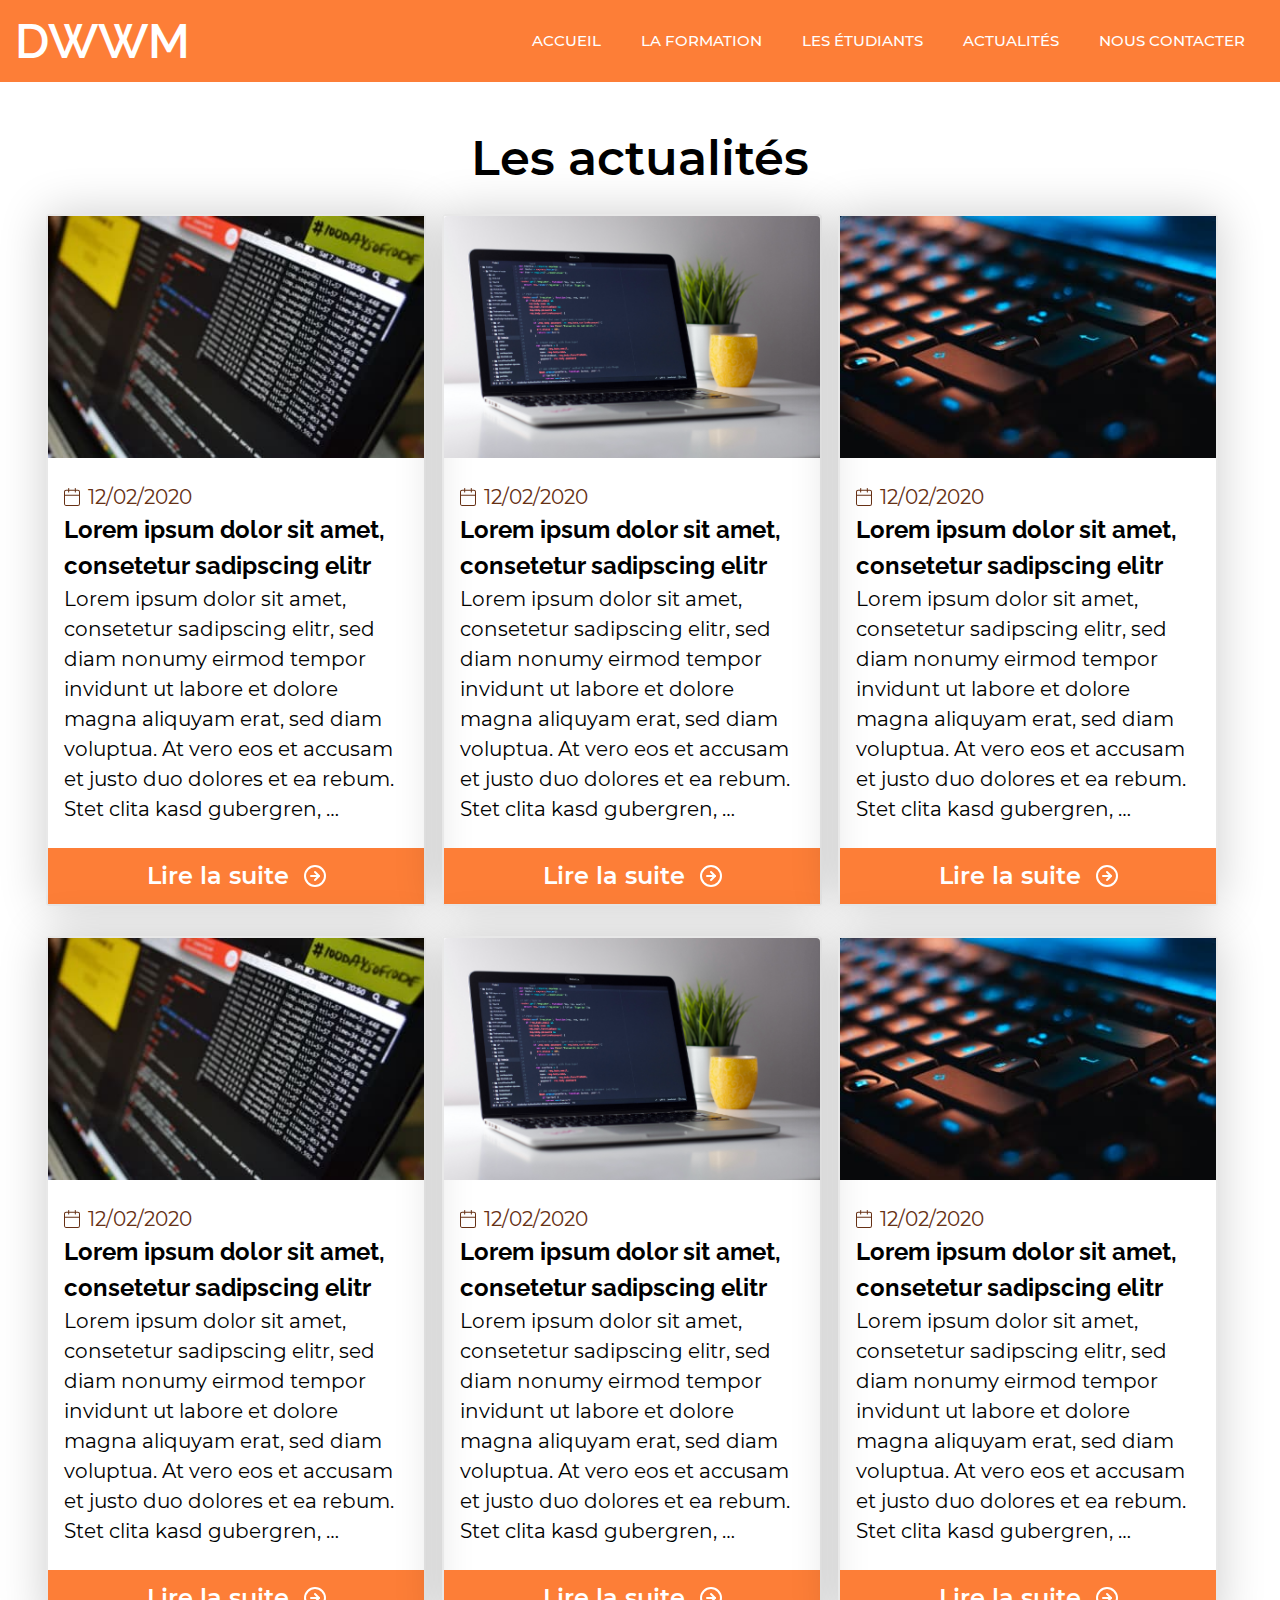
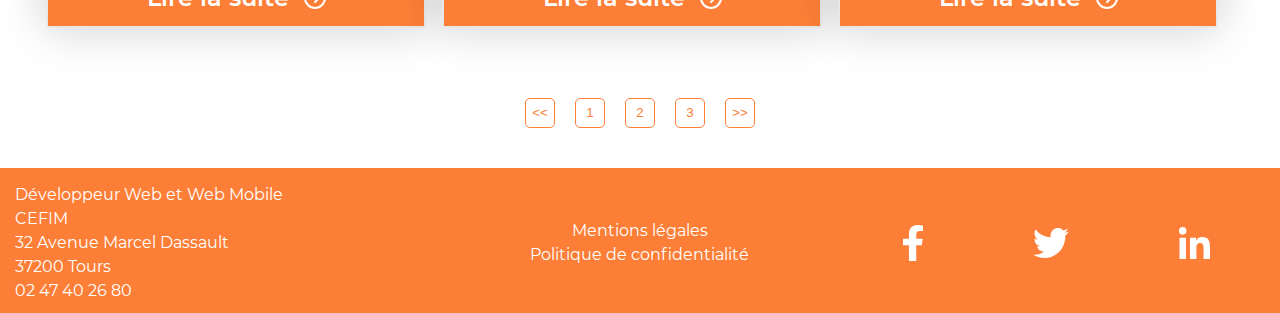
==== actualites.html @ db04bb83 "ECF-HTML-CSS - Brouillon" ====
<!DOCTYPE html>
<html lang="en">
<head>
    <meta charset="UTF-8">
    <meta http-equiv="X-UA-Compatible" content="IE=edge">
    <meta name="viewport" content="width=device-width, initial-scale=1.0">
    <link rel="stylesheet" href="css/reset.css">
    <link rel="stylesheet" href="css/style.css">
    <title>DWWM - Les actualités</title>
</head>
<body>

    <header class="main-header">
        <div class="container">
            <a class="logo-link" href="index.html"><p class="main-header-logo">dwwm</p></a>
            <nav class="main-header-nav">
                <button class="toggle-main-header-list" aria-expanded="false" aria-controls="main-header-list"><img src="img/burger.svg" alt="icone menu"></button>
                <ul id="main-header-list" class="main-header-list" hidden>
                    <li class="main-header-item">
                        <a class="main-header-link" href="index.html">Accueil</a>
                    </li>
                    <li class="main-header-item">
                        <a class="main-header-link" href="formation.html">La formation</a>
                    </li>
                    <li class="main-header-item">
                        <a class="main-header-link" href="etudiants.html">Les étudiants</a>
                    </li>
                    <li class="main-header-item">
                        <a class="main-header-link" href="actualites.html">Actualités</a>
                    </li>
                    <li class="main-header-item">
                        <a class="main-header-link" href="contact.html">Nous contacter</a>
                    </li>
                </ul>
            </nav>
        </div>
    </header>

    <section class="actu">
        <div class="container">
            <h1>Les actualités</h1>
            <ul class="article-list">
                <li class="article-item">
                    <article class="article">
                        <a href="article.html" class="article-link">
                            <figure class="article-img"><img src="img/ecran.jpg" alt="Un extrait de code"></figure>
                            <div>
                                <p class="article-date"><img src="img/icon-date.svg" aria-hidden="true" alt="">12/02/2020</p>
                                <h3>Lorem ipsum dolor sit amet, consetetur sadipscing elitr</h3>
                                <p>Lorem ipsum dolor sit amet, consetetur sadipscing elitr, sed diam nonumy eirmod tempor invidunt ut labore et dolore magna aliquyam erat, sed diam voluptua. At vero eos et accusam et justo duo dolores et ea rebum. Stet clita kasd gubergren, …         </p>
                            </div>
                            <p class="article-btn">Lire la suite<img src="img/fleche-droite.svg" aria-hidden="true" alt=""></p>
                        </a>
                    </article>
                </li>
                <li class="article-item">
                    <article class="article">
                        <a href="article.html" class="article-link">
                            <figure class="article-img"><img src="img/pc-gris.png" alt="Un extrait de code"></figure>
                            <div>
                                <p class="article-date"><img src="img/icon-date.svg" aria-hidden="true" alt="">12/02/2020</p>
                                <h3>Lorem ipsum dolor sit amet, consetetur sadipscing elitr</h3>
                                <p>Lorem ipsum dolor sit amet, consetetur sadipscing elitr, sed diam nonumy eirmod tempor invidunt ut labore et dolore magna aliquyam erat, sed diam voluptua. At vero eos et accusam et justo duo dolores et ea rebum. Stet clita kasd gubergren, …         </p>
                            </div>
                            <p class="article-btn">Lire la suite<img src="img/fleche-droite.svg" aria-hidden="true" alt=""></p>
                        </a>
                    </article>
                </li>
                <li class="article-item">
                    <article class="article">
                        <a href="article.html" class="article-link">
                            <figure class="article-img"><img src="img/clavier.jpg" alt="Un extrait de code"></figure>
                            <div>
                                <p class="article-date"><img src="img/icon-date.svg" aria-hidden="true" alt="">12/02/2020</p>
                                <h3>Lorem ipsum dolor sit amet, consetetur sadipscing elitr</h3>
                                <p>Lorem ipsum dolor sit amet, consetetur sadipscing elitr, sed diam nonumy eirmod tempor invidunt ut labore et dolore magna aliquyam erat, sed diam voluptua. At vero eos et accusam et justo duo dolores et ea rebum. Stet clita kasd gubergren, …         </p>
                            </div>
                            <p class="article-btn">Lire la suite<img src="img/fleche-droite.svg" aria-hidden="true" alt=""></p>
                        </a>
                    </article>
                </li>
                <li class="article-item">
                    <article class="article">
                        <a href="article.html" class="article-link">
                            <figure class="article-img"><img src="img/ecran.jpg" alt="Un extrait de code"></figure>
                            <div>
                                <p class="article-date"><img src="img/icon-date.svg" aria-hidden="true" alt="">12/02/2020</p>
                                <h3>Lorem ipsum dolor sit amet, consetetur sadipscing elitr</h3>
                                <p>Lorem ipsum dolor sit amet, consetetur sadipscing elitr, sed diam nonumy eirmod tempor invidunt ut labore et dolore magna aliquyam erat, sed diam voluptua. At vero eos et accusam et justo duo dolores et ea rebum. Stet clita kasd gubergren, …         </p>
                            </div>
                            <p class="article-btn">Lire la suite<img src="img/fleche-droite.svg" aria-hidden="true" alt=""></p>
                        </a>
                    </article>
                </li>
                <li class="article-item">
                    <article class="article">
                        <a href="article.html" class="article-link">
                            <figure class="article-img"><img src="img/pc-gris.png" alt="Un extrait de code"></figure>
                            <div>
                                <p class="article-date"><img src="img/icon-date.svg" aria-hidden="true" alt="">12/02/2020</p>
                                <h3>Lorem ipsum dolor sit amet, consetetur sadipscing elitr</h3>
                                <p>Lorem ipsum dolor sit amet, consetetur sadipscing elitr, sed diam nonumy eirmod tempor invidunt ut labore et dolore magna aliquyam erat, sed diam voluptua. At vero eos et accusam et justo duo dolores et ea rebum. Stet clita kasd gubergren, …         </p>
                            </div>
                            <p class="article-btn">Lire la suite<img src="img/fleche-droite.svg" aria-hidden="true" alt=""></p>
                        </a>
                    </article>
                </li>
                <li class="article-item">
                    <article class="article">
                        <a href="article.html" class="article-link">
                            <figure class="article-img"><img src="img/clavier.jpg" alt="Un extrait de code"></figure>
                            <div>
                                <p class="article-date"><img src="img/icon-date.svg" aria-hidden="true" alt="">12/02/2020</p>
                                <h3>Lorem ipsum dolor sit amet, consetetur sadipscing elitr</h3>
                                <p>Lorem ipsum dolor sit amet, consetetur sadipscing elitr, sed diam nonumy eirmod tempor invidunt ut labore et dolore magna aliquyam erat, sed diam voluptua. At vero eos et accusam et justo duo dolores et ea rebum. Stet clita kasd gubergren, …         </p>
                            </div>
                            <p class="article-btn">Lire la suite<img src="img/fleche-droite.svg" aria-hidden="true" alt=""></p>
                        </a>
                    </article>
                </li>
            </ul>
            <div class="pagination">
                <button class="pagination-btn"><<</button>
                <button class="pagination-btn">1</button>
                <button class="pagination-btn">2</button>
                <button class="pagination-btn">3</button>
                <button class="pagination-btn">>></button>
            </div>
        </div>
    </section>

    <footer class="main-footer">
        <div class="container">
            <div class="main-footer-contact">
                <p>Développeur Web et Web Mobile</p>
                <ul class="contact-list">
                    <li class="contact-item">
                        <a class="contact-link" href="https://g.page/cefimformation?share">
                            <p>CEFIM</p>
                            <p>32 Avenue Marcel Dassault</br>
                               37200 Tours
                            </p>
                        </a>
                    </li>
                    <li class="contact-item">
                        <a class="contact-link" href="tel:+33247402680">02 47 40 26 80</a>
                    </li>
                </ul>
            </div>
            <ul class="main-footer-list">
                <li class="main-footer-item">
                    <a class="main-footer-link" href="politique.html">Mentions légales</a>
                </li>
                <li class="main-footer-item">
                    <a class="main-footer-link" href="politique.html">Politique de confidentialité</a>
                </li>
            </ul>
            <ul class="network-list">
                <li class="network-item">
                    <a class="network-link" href="https://www.facebook.com/"><img src="img/icon-facebook.svg" alt="icône facebook"></a>
                </li>
                <li class="network-item">
                    <a class="network-link" href="https://twitter.com/?lang=fr"><img src="img/incon-twitter.svg" alt="icône twitter"></a>
                </li>
                <li class="network-item">
                    <a class="network-link" href="https://fr.linkedin.com/"><img src="img/icon-linkedin.svg" alt="icône linkedin"></a>
                </li>
            </ul>
        </div>
    </footer>
    <script src="js/nav.js"></script>
</body>
</html>
---- css/style.css ----
/* montserrat-regular - latin */
@font-face {
font-family: 'Montserrat';
font-style: normal;
font-weight: 400;
src: local(''),
        url('../fonts/montserrat-v15-latin-regular.woff2') format('woff2'), /* Chrome 26+, Opera 23+, Firefox 39+ */
        url('../fonts/montserrat-v15-latin-regular.woff') format('woff'); /* Chrome 6+, Firefox 3.6+, IE 9+, Safari 5.1+ */
}
/* montserrat-500 - latin */
@font-face {
font-family: 'Montserrat';
font-style: normal;
font-weight: 500;
src: local(''),
        url('../fonts/montserrat-v15-latin-500.woff2') format('woff2'), /* Chrome 26+, Opera 23+, Firefox 39+ */
        url('../fonts/montserrat-v15-latin-500.woff') format('woff'); /* Chrome 6+, Firefox 3.6+, IE 9+, Safari 5.1+ */
}
/* montserrat-600 - latin */
@font-face {
font-family: 'Montserrat';
font-style: normal;
font-weight: 600;
src: local(''),
        url('../fonts/montserrat-v15-latin-600.woff2') format('woff2'), /* Chrome 26+, Opera 23+, Firefox 39+ */
        url('../fonts/montserrat-v15-latin-600.woff') format('woff'); /* Chrome 6+, Firefox 3.6+, IE 9+, Safari 5.1+ */
}
/* raleway-700 - latin */
@font-face {
font-family: 'Raleway';
font-style: normal;
font-weight: 700;
src: local(''),
        url('../fonts/raleway-v19-latin-700.woff2') format('woff2'), /* Chrome 26+, Opera 23+, Firefox 39+ */
        url('../fonts/raleway-v19-latin-700.woff') format('woff'); /* Chrome 6+, Firefox 3.6+, IE 9+, Safari 5.1+ */
}
/* raleway-600 - latin */
@font-face {
font-family: 'Raleway';
font-style: normal;
font-weight: 600;
src: local(''),
        url('../fonts/raleway-v19-latin-600.woff2') format('woff2'), /* Chrome 26+, Opera 23+, Firefox 39+ */
        url('../fonts/raleway-v19-latin-600.woff') format('woff'); /* Chrome 6+, Firefox 3.6+, IE 9+, Safari 5.1+ */
}

/* Styles généraux */
:root {
        --primary: #FD7E37;
        --dark-grey: #707070;
        --medium-grey: #7f7f7f;
        --light-grey: #d6d6d6;
        --dark-marron: #331100;
        --medium-marron: #663014;

}
body{
        font-family: Montserrat, "sans-serif";
}
h1, h2{
        text-align: center;
        padding-bottom: 2rem;
}
.modules h2, .news h2{
        padding-top: 4rem;
        padding-bottom: 4rem;
}
@media screen and (min-width: 62em){
        h1, h2{
                font-size: 4.8rem;
        }
}

/* Layout */

.container {
	width: 100%;
	margin-left: auto;
	margin-right: auto;
	padding-left: 1.5rem;
	padding-right: 1.5rem;
}
@media screen and (min-width: 80em) {
	.container {
		max-width: 131rem;
	}
}

/* Navigation */

[hidden] {
	display: block;
	visibility: hidden;
}
.toggle-main-header-list {
        background: none;
	padding: 1.5rem;
	border: 0;
        cursor: pointer;
}
.toggle-main-header-list img{
        width: 2rem;
        height: 2rem;
}
.main-header-list {
	position: fixed;
	z-index: 10;
	top: 5rem;
	left: 0;
	right: 0;
        bottom: 0;
	transform: translateX(-100%);
	transition: .3s;
        background-color: var(--primary);
}
.main-header-list:not([hidden]) {
	transform: translateX(0);
}
.main-header + section{
        padding-top: 5rem;
}
@media screen and (min-width: 48em) {
	.toggle-main-header-list {
		display: none;
	}

	.main-header-list {
		display: flex;
		position: static;
		visibility: visible;
		transform: translateX(0);
	}
        .main-header + section{
                padding-top: 0;
        }
}

/* Components */

.contact-btn{
        display: flex;
        align-items: center;
        background-color: var(--primary);
        color: white;
        font-weight: 600;
        padding: 1rem;
        border: none;
        border-radius: 4px;
}
.contact-btn img{
        margin-left: 1rem;
}

.article{
        margin: auto;
        box-shadow: 0px 0px 48px #00000033;
        margin-bottom: 3rem;
        border: 2px solid #e8e8e8;
        border-radius: 3px;
}
.article:hover, .article:focus{
        border: 2px solid var(--primary);
        border-radius: 3px;
}
.article-img img{
        min-width: 100%;
        max-width: 100%;
}
@media screen and (min-width: 48em){
        .article{
                margin-right: 1.6rem;
        }
}
.article h3{
        font-family: Raleway, "sans-serif";
}
.article-btn{
        background-color: var(--primary);
        color: white;
        display: flex;
        justify-content: center;
        padding-top: 1rem;
        padding-bottom: 1rem;
        font-weight: 600;
}
.article-btn img{
        margin-left: 1.5rem ;
}
.article-link div p {
        font-size: 1.4rem;
}


.students-item{

        max-width: max-content;
        border: 2px solid var(--primary);
        border-radius: 5px;

}
.students-link > div, .students-link > div{
        padding: 1rem;
        border:2px solid var(--primary);
        border-radius: 5px;
}
.students-link:hover > div, .students-link:focus > div{
        border:2px solid white;
}
.students-link{
        text-align: center;
}
.students-link figcaption{
        margin-top: 1rem;
        margin-bottom: 1rem;
        font-weight: 600;
}
.students-link p{
        font-size: 1.4rem;
        text-decoration: underline;

}
.students-img{
        border-radius: 50%;
}

.article div{
        padding-left: 1.6rem;
        padding-right: 1.6rem;
        padding-top: 2.4rem;
        padding-bottom: 2.4rem;
}
.article-date, .article-art-date{
        display: flex;
        align-items: center;
        color: var(--medium-marron)
}
.article-date img{
        padding-right: 0.8rem;
}

.pagination{
        max-width: 23rem ;
        margin: auto;
        display: flex;
        justify-content: space-between;
        margin-top: 4rem;
}

.pagination-btn{
        color: var(--primary);
        background-color: white;
        border: 1px solid var(--primary);
        border-radius: 5px;
        width: 3rem;
        height: 3rem;
        transition: .3s;
}
.pagination-btn:hover{
        color: white;
        background-color: var(--primary);
        cursor: pointer;
}


@media screen and (min-width: 36em) {

        .students-link figcaption{
                font-size: 2rem;
        }
}
@media screen and (min-width: 80em) {
        .article h3{
                font-size: 2.4rem;
        }
        .article-link div p {
                font-size: 2rem;
        }
        .article-btn{
                font-size: 2.4rem;
        }
        .students-link figcaption{
                font-size: 2.4rem;
        }
}

/* Header */

.main-header{
        background-color: var(--primary);
        text-transform: uppercase;
        position: fixed;
        width: 100%;
        color: white;
}

@media screen and (min-width: 48em) {
        .main-header{
                position: initial;
        }
}

.main-header .container{
        display: flex;
        justify-content: space-between;
        align-items: center;
}
.main-header-logo{
        font-family: Raleway, "sans-serif";
        font-size: 2.5rem;
        margin-top: 0.5rem;
        margin-bottom: 0.5rem;
}
.main-header-link{
        font-weight: 500;
        display: block;
        font-size: 1rem;
        padding-left: 2rem;
        padding-right: 2rem;
        padding-top: 1rem;
        padding-bottom: 1rem;
        transition: .3s;
}

@media screen and (min-width: 62em) {
        .main-header-logo{
                font-size: 4.8rem;
        }
        .main-header-link{
                font-size: 1.5rem;
        }
}
.main-header-link:hover, .main-header-link:focus{
        background-color: white;
        color: var(--primary);
}


/* Accueil */

.hero{
        background-image: url(../img/arrière-plan.jpg);
        background-size: cover;
        background-position: center;
}
.hero .container{
        padding-top: 5rem;
        padding-bottom: 4rem ;
        display: flex;
        justify-content: flex-end;
}
.hero-content{
        background-color: rgba(0, 0, 0, 0.274);
        color: white;
        padding: 1rem;

}
.hero-content h1{
        font-family: Raleway, "sans-serif";
        margin-bottom: 3rem;
        font-size: 2.5rem;
        text-align: left;
        padding-bottom: 0;
        padding-top: 0;
}
.hero-content a{
        background-color: var(--primary);
        padding: 1rem;
        font-weight: 600;
        display: block;
        width: max-content;
        transition: .3s;

}
.hero-content a:hover, .hero-content a:focus{
        background-color: white;
        color: var(--primary);
        transform: scale(1.05);
}
@media screen and (min-width: 48em) {
        .hero .container{
                padding-top: 8rem;
                padding-bottom: 6rem;
        }
        .hero-content h1{
                font-size: 5rem;
        }
        .hero-content{
                max-width: 65rem;
                display: flex;
                flex-direction: column;
                align-items: flex-end;
        }
        .hero-content a{
                font-size: 3rem;
        }
}
@media screen and (min-width: 62em) {
        .hero-content h1{
                font-size: 5.8rem;
        }
        .hero-content{
                max-width: 75rem;
        }
        .hero-content a{
                padding-left: 3rem;
                padding-right: 3rem;
                padding-top: 2rem;
                padding-bottom: 2rem;
        }
}


.accueil-students{
        padding-top: 4rem;
        background-color: var(--primary);
        color: white;
        padding-bottom: 4rem;
}
.students-list{
        display: grid;
        margin: auto;
        grid-template-columns: repeat(auto-fill, minmax(50%, 1fr));
        place-items: center;
}
.students-item{
        margin: 1rem;
}
@media screen and (min-width: 48em){
        .students-list{
                grid-template-columns: repeat(auto-fill, minmax(25%, 1fr));
        }
}

.news .article{
        max-width: 38rem;
}
.news .article-list{
        display: flex;
        flex-wrap: wrap;
        justify-content: center;
}

@media screen and (min-width: 48em){
        .modules .article-list{
                display: grid;
                grid-template-columns: repeat(auto-fill, minmax(50%, 1fr))
        }
}


/* Formations */
.formation .container{
        padding-top: 4rem;
        padding-bottom: 4rem;
}

.description{
        font-size: 1.4rem;
        font-weight: 600;
        max-width: 84rem;
        margin: auto;
        text-align: center;
        margin-bottom: 4rem;
}

@media screen and (min-width: 62em){
        .description{
                font-size: 2.4rem;
        }
        .formation h1{
                font-size: 4.8rem;
        }

}
@media screen and (min-width: 48em){
        .formation .article-list{
                display: grid;
                grid-template-columns: repeat(auto-fill, minmax(50%, 1fr))
        }
}

/* Etudiants */

.students .container{
        padding-top: 4rem;
        padding-bottom: 4rem;
}

.students .students-link p{
        color: var(--primary);
}
.students .students-item{
        padding:1rem;
        max-width: max-content;
        border: 2px solid white;
        border-radius: 5px;
}
.students .students-item:hover, .students-item:focus{
        border:2px solid var(--primary);
}

/* Actualités */
.actu .container{
        padding-top: 4rem;
        padding-bottom: 4rem;
}

@media screen and (min-width: 62em){
        .actu h1{
                font-size: 4.8rem;
        }
}
.actu .article{
        max-width: 38rem;
}
.actu .article-list{
        display: flex;
        flex-wrap: wrap;
        justify-content: center;
}

/* Article */

.article-art{
        max-width: 84rem;
        margin: auto;
        text-align: justify;
        padding-bottom: 4rem;
        padding-top: 4rem;

}
.article-art-img img{
        min-width: 100%;
        max-width: 100%;
}
.article-art .article-date{
        width: max-content;
        margin: auto;
        margin-bottom: 1rem;
        box-shadow: none;
}
.article-art-date{
        width: max-content;
        margin: auto;
        padding-bottom: 1rem;
}

/* Politique */

.politique .container{
        padding-bottom: 4rem;
        padding-top: 4rem;
        max-width: 84rem;
        text-align: justify;
}
.politique p{
        font-size: 1.4rem;
}

@media screen and (min-width: 62em){
        .politique h1{
               font-size: 4.8rem;
        }
        .politique p{
                font-size: 2rem;
        }
}

/* Module */

.module .container{
        max-width: 84rem;
}
.module h1{
        background-image: url(../img/code-rose.jpg);
        background-size: cover;
        background-position: center;
        color: white;
        padding-top: 17rem;
        padding-bottom: 17rem;
}

.module .container p {
        text-align: justify;
        padding-top: 4rem;
        padding-bottom: 4rem;
        font-weight: 600;
}
@media screen and (min-width: 62em){
        .module .container p {
                font-size: 2.4rem;
        }
}

/* Contact */
@media screen and (min-width: 62em){
        .contact h1{
                margin-bottom: 14rem;
        }
}

.contact .container{
        padding-top: 4rem;
        padding-bottom: 4rem;
}

.contact-form{
        max-width: 105rem;
        font-size: 2rem;
        margin: auto;
        display: grid;
        grid-template-columns: repeat(2, 1fr);
}
.contact-form label{
        padding-bottom: 1rem;
        display: block;
}
.contact-form .msg textarea{
        resize: none;
        height: 15rem;
}
.contact-form input, .contact-form textarea{
        font-size: 2rem;
        padding-bottom: 1rem;
        border: none;
        border-bottom: 1px solid var(--dark-grey);
        width: 100%;
}
.contact-form .name{
        margin-right: 3.2rem;
        margin-bottom: 4rem;
}
.contact-form .name{
        grid-column: -1 / 1;
}
.contact-form .mail{
        grid-column: -1 / 1;
        margin-bottom: 4rem;
}
.contact-form .msg{
        grid-column: span 2;
}
.btn{
        margin-top: 1rem;
        grid-column: 2;
        display: flex;
        justify-content: flex-end;
}
.contact-btn{
        padding-left: 2rem;
        padding-right: 2rem;
        width: max-content;
}
@media screen and (min-width: 48em){
        .contact-form .name{
                grid-column: 1;
        }

        .contact-form .mail{
                grid-column: 2;
        }
        .contact-btn{
                font-size: 2.4rem;
        }

}

/* Etudiants Deux */
.student .container{
        padding-top: 4rem;
        padding-bottom: 4rem;
}
.student-figure{
        display: flex;
        justify-content: center;
}
.student-figure-img{
        border-radius: 50%;
}
.preferences-list{
        display: grid;
        margin: auto;
        grid-template-columns: repeat(auto-fill, minmax(50%, 1fr));
        font-size: 1rem;
}
.preferences-item h2{
        font-family: Raleway, "sans-serif";
        padding-bottom: 0.5rem;
        text-align: left;
}
.preferences-item{
        padding-bottom: 4rem;
}
.preferences-item.dm{
        grid-column:  -1 / 1;
        padding-bottom: 0;

}



@media screen and (min-width: 36em){
        .preferences-list{
                font-size: 1.6rem;
        }
        .preferences-item p, .preferences-item h2{
                text-align: center;
        }
}

@media screen and (min-width: 48em){

}

@media screen and (min-width: 62em){
        .preferences-list{
                grid-template-columns: repeat(auto-fill, minmax(25%, 1fr));
        }
        .preferences-item h2{
                font-size: 2.4rem;
        }
        .preferences-item p, .preferences-item h2{
                text-align: left;
        }
}



/* Footer */

.main-footer{
        background-color: var(--primary);
        color : white;
}
.main-footer .container{
        display: grid;
        grid-template-columns:  repeat(3, 1fr);
        align-items: center;
}
.main-footer .container > *{
        margin-top: 1.5rem;
        margin-bottom: 1rem;
}

.main-footer-contact{
        grid-column: -1 / 1;
}

.main-footer-list{
        grid-column: -1 / 1;
        text-align: center;
}

.network-list{
        grid-column: -1 / 1;
        display: flex;
        align-items: center;
        justify-content: space-around;
}

@media screen and (min-width: 48em) {
        .main-footer-contact{
                grid-column: 1;
        }

        .main-footer-list{
                grid-column: 2
        }

        .network-list{
                grid-column: 3
        }
}
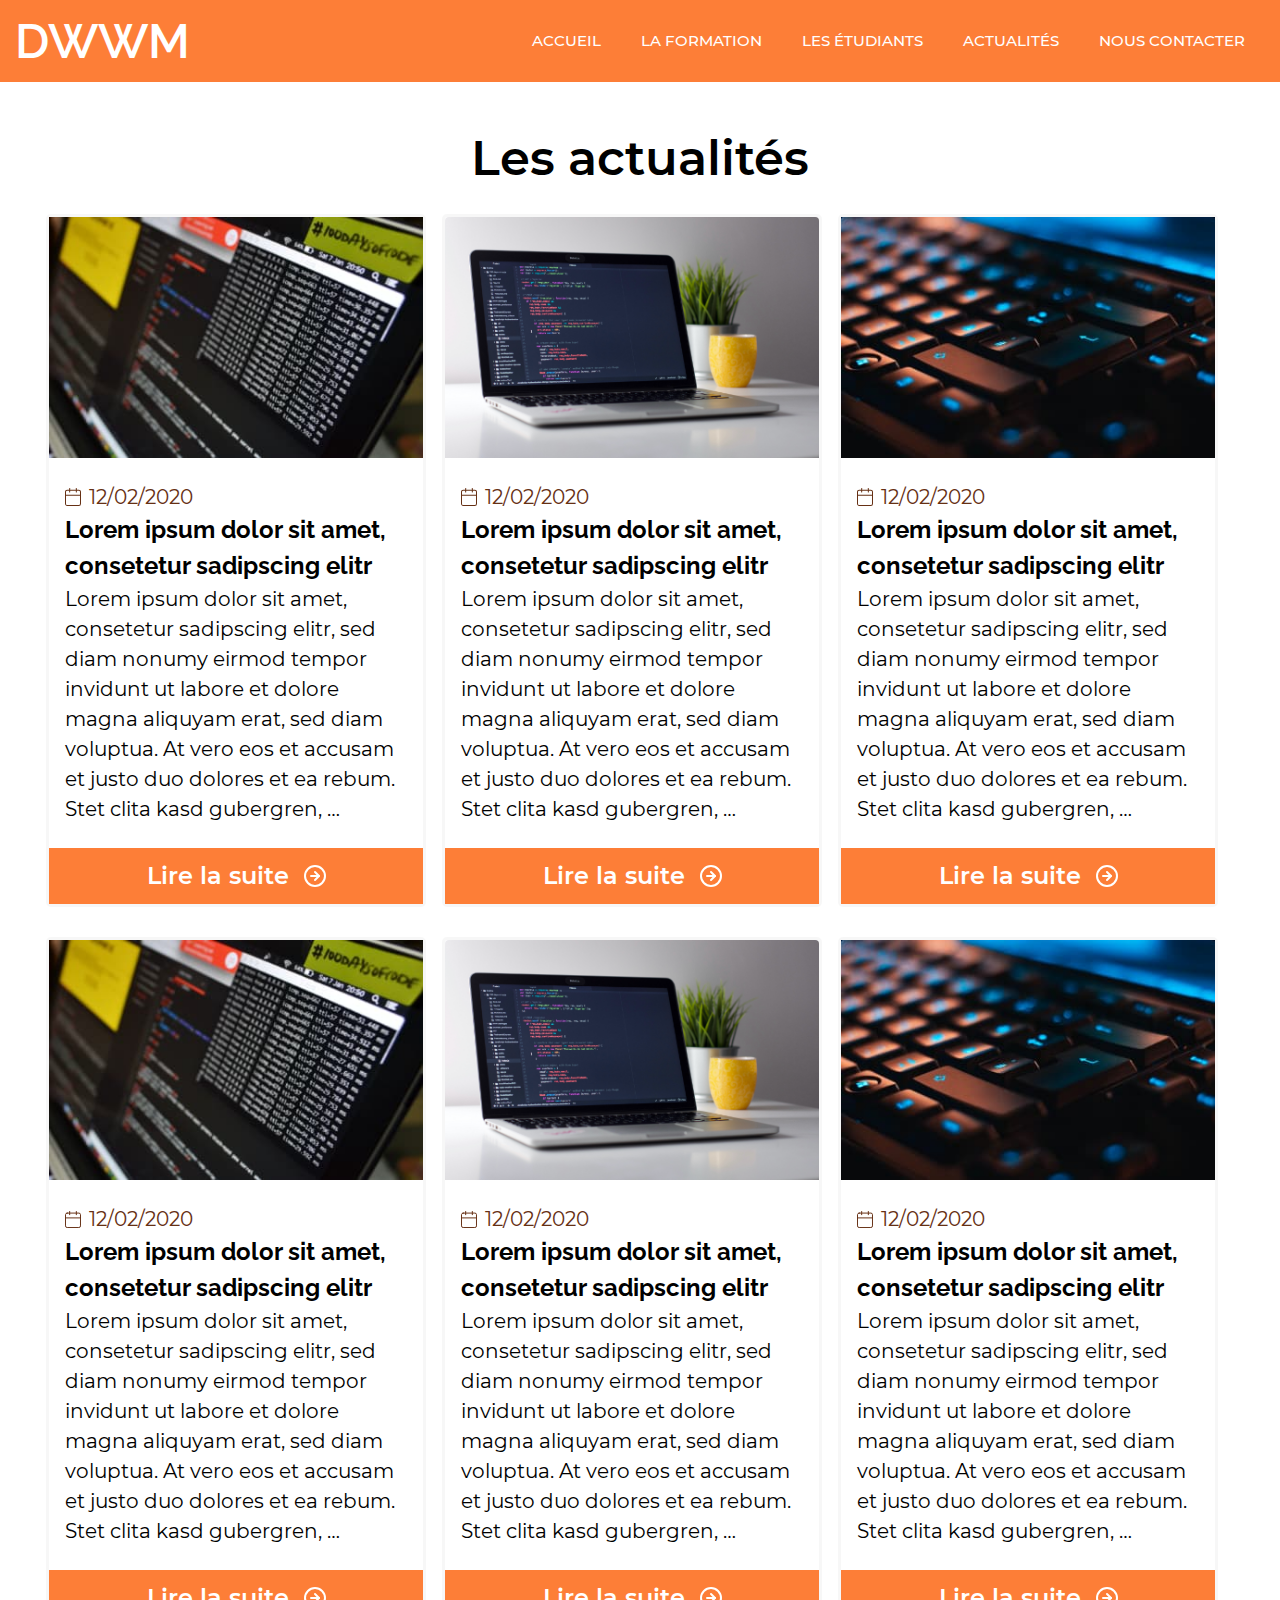
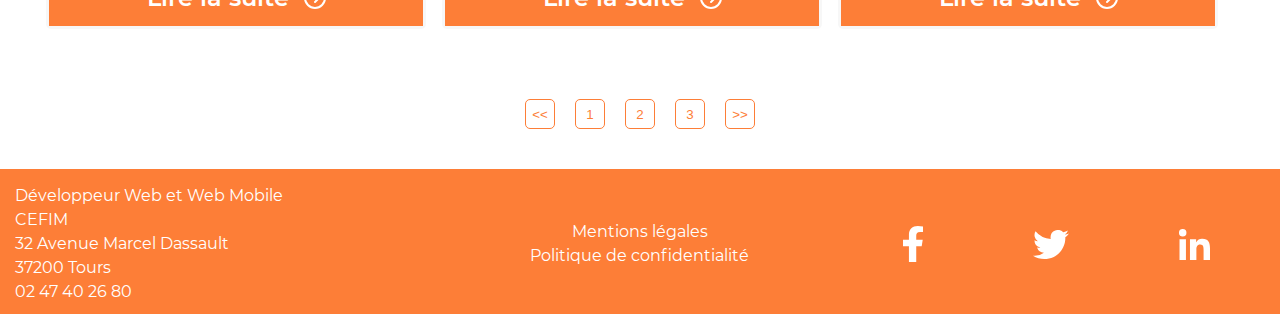
==== commit 8437765a: "ECF HTML-CSS - Version finale" ====
--- a/actualites.html
+++ b/actualites.html
@@ -14,7 +14,7 @@
         <div class="container">
             <a class="logo-link" href="index.html"><p class="main-header-logo">dwwm</p></a>
             <nav class="main-header-nav">
-                <button class="toggle-main-header-list" aria-expanded="false" aria-controls="main-header-list"><img src="img/burger.svg" alt="icone menu"></button>
+                <button class="toggle-main-header-list" aria-expanded="false" aria-controls="main-header-list"><img src="img/burger.svg" alt="icône menu"></button>
                 <ul id="main-header-list" class="main-header-list" hidden>
                     <li class="main-header-item">
                         <a class="main-header-link" href="index.html">Accueil</a>
@@ -42,79 +42,91 @@
             <ul class="article-list">
                 <li class="article-item">
                     <article class="article">
-                        <a href="article.html" class="article-link">
-                            <figure class="article-img"><img src="img/ecran.jpg" alt="Un extrait de code"></figure>
-                            <div>
-                                <p class="article-date"><img src="img/icon-date.svg" aria-hidden="true" alt="">12/02/2020</p>
-                                <h3>Lorem ipsum dolor sit amet, consetetur sadipscing elitr</h3>
-                                <p>Lorem ipsum dolor sit amet, consetetur sadipscing elitr, sed diam nonumy eirmod tempor invidunt ut labore et dolore magna aliquyam erat, sed diam voluptua. At vero eos et accusam et justo duo dolores et ea rebum. Stet clita kasd gubergren, …         </p>
+                        <a href="actualites.html" class="article-link">
+                            <div class="forfocus">
+                                <figure class="article-img"><img src="img/ecran.jpg" srcset="img/ecran@2x.jpg 2x" alt="Un écran"></figure>
+                                <div>
+                                    <p class="article-date"><img src="img/icon-date.svg" aria-hidden="true" alt="">12/02/2020</p>
+                                    <h3>Lorem ipsum dolor sit amet, consetetur sadipscing elitr</h3>
+                                    <p>Lorem ipsum dolor sit amet, consetetur sadipscing elitr, sed diam nonumy eirmod tempor invidunt ut labore et dolore magna aliquyam erat, sed diam voluptua. At vero eos et accusam et justo duo dolores et ea rebum. Stet clita kasd gubergren, …         </p>
+                                </div>
+                                <p class="article-btn">Lire la suite<img src="img/fleche-droite.svg" aria-hidden="true" alt=""></p>
                             </div>
-                            <p class="article-btn">Lire la suite<img src="img/fleche-droite.svg" aria-hidden="true" alt=""></p>
                         </a>
                     </article>
                 </li>
                 <li class="article-item">
                     <article class="article">
-                        <a href="article.html" class="article-link">
-                            <figure class="article-img"><img src="img/pc-gris.png" alt="Un extrait de code"></figure>
-                            <div>
-                                <p class="article-date"><img src="img/icon-date.svg" aria-hidden="true" alt="">12/02/2020</p>
-                                <h3>Lorem ipsum dolor sit amet, consetetur sadipscing elitr</h3>
-                                <p>Lorem ipsum dolor sit amet, consetetur sadipscing elitr, sed diam nonumy eirmod tempor invidunt ut labore et dolore magna aliquyam erat, sed diam voluptua. At vero eos et accusam et justo duo dolores et ea rebum. Stet clita kasd gubergren, …         </p>
+                        <a href="actualites.html" class="article-link">
+                            <div class="forfocus">
+                                <figure class="article-img"><img src="img/pc-gris.png" srcset="img/pc-gris@2x.png 2x" alt="Un pc"></figure>
+                                <div>
+                                    <p class="article-date"><img src="img/icon-date.svg" aria-hidden="true" alt="">12/02/2020</p>
+                                    <h3>Lorem ipsum dolor sit amet, consetetur sadipscing elitr</h3>
+                                    <p>Lorem ipsum dolor sit amet, consetetur sadipscing elitr, sed diam nonumy eirmod tempor invidunt ut labore et dolore magna aliquyam erat, sed diam voluptua. At vero eos et accusam et justo duo dolores et ea rebum. Stet clita kasd gubergren, …         </p>
+                                </div>
+                                <p class="article-btn">Lire la suite<img src="img/fleche-droite.svg" aria-hidden="true" alt=""></p>
                             </div>
-                            <p class="article-btn">Lire la suite<img src="img/fleche-droite.svg" aria-hidden="true" alt=""></p>
                         </a>
                     </article>
                 </li>
                 <li class="article-item">
                     <article class="article">
-                        <a href="article.html" class="article-link">
-                            <figure class="article-img"><img src="img/clavier.jpg" alt="Un extrait de code"></figure>
-                            <div>
-                                <p class="article-date"><img src="img/icon-date.svg" aria-hidden="true" alt="">12/02/2020</p>
-                                <h3>Lorem ipsum dolor sit amet, consetetur sadipscing elitr</h3>
-                                <p>Lorem ipsum dolor sit amet, consetetur sadipscing elitr, sed diam nonumy eirmod tempor invidunt ut labore et dolore magna aliquyam erat, sed diam voluptua. At vero eos et accusam et justo duo dolores et ea rebum. Stet clita kasd gubergren, …         </p>
+                        <a href="actualites.html" class="article-link">
+                            <div class="forfocus">
+                                <figure class="article-img"><img src="img/clavier.jpg" srcset="img/clavier@2x.jpg 2x" alt="Un clavier"></figure>
+                                <div>
+                                    <p class="article-date"><img src="img/icon-date.svg" aria-hidden="true" alt="">12/02/2020</p>
+                                    <h3>Lorem ipsum dolor sit amet, consetetur sadipscing elitr</h3>
+                                    <p>Lorem ipsum dolor sit amet, consetetur sadipscing elitr, sed diam nonumy eirmod tempor invidunt ut labore et dolore magna aliquyam erat, sed diam voluptua. At vero eos et accusam et justo duo dolores et ea rebum. Stet clita kasd gubergren, …         </p>
+                                </div>
+                                <p class="article-btn">Lire la suite<img src="img/fleche-droite.svg" aria-hidden="true" alt=""></p>
                             </div>
-                            <p class="article-btn">Lire la suite<img src="img/fleche-droite.svg" aria-hidden="true" alt=""></p>
                         </a>
                     </article>
                 </li>
                 <li class="article-item">
                     <article class="article">
-                        <a href="article.html" class="article-link">
-                            <figure class="article-img"><img src="img/ecran.jpg" alt="Un extrait de code"></figure>
-                            <div>
-                                <p class="article-date"><img src="img/icon-date.svg" aria-hidden="true" alt="">12/02/2020</p>
-                                <h3>Lorem ipsum dolor sit amet, consetetur sadipscing elitr</h3>
-                                <p>Lorem ipsum dolor sit amet, consetetur sadipscing elitr, sed diam nonumy eirmod tempor invidunt ut labore et dolore magna aliquyam erat, sed diam voluptua. At vero eos et accusam et justo duo dolores et ea rebum. Stet clita kasd gubergren, …         </p>
+                        <a href="actualites.html" class="article-link">
+                            <div class="forfocus">
+                                <figure class="article-img"><img src="img/ecran.jpg" srcset="img/ecran@2x.jpg 2x" alt="Un écran"></figure>
+                                <div>
+                                    <p class="article-date"><img src="img/icon-date.svg" aria-hidden="true" alt="">12/02/2020</p>
+                                    <h3>Lorem ipsum dolor sit amet, consetetur sadipscing elitr</h3>
+                                    <p>Lorem ipsum dolor sit amet, consetetur sadipscing elitr, sed diam nonumy eirmod tempor invidunt ut labore et dolore magna aliquyam erat, sed diam voluptua. At vero eos et accusam et justo duo dolores et ea rebum. Stet clita kasd gubergren, …         </p>
+                                </div>
+                                <p class="article-btn">Lire la suite<img src="img/fleche-droite.svg" aria-hidden="true" alt=""></p>
                             </div>
-                            <p class="article-btn">Lire la suite<img src="img/fleche-droite.svg" aria-hidden="true" alt=""></p>
                         </a>
                     </article>
                 </li>
                 <li class="article-item">
                     <article class="article">
-                        <a href="article.html" class="article-link">
-                            <figure class="article-img"><img src="img/pc-gris.png" alt="Un extrait de code"></figure>
-                            <div>
-                                <p class="article-date"><img src="img/icon-date.svg" aria-hidden="true" alt="">12/02/2020</p>
-                                <h3>Lorem ipsum dolor sit amet, consetetur sadipscing elitr</h3>
-                                <p>Lorem ipsum dolor sit amet, consetetur sadipscing elitr, sed diam nonumy eirmod tempor invidunt ut labore et dolore magna aliquyam erat, sed diam voluptua. At vero eos et accusam et justo duo dolores et ea rebum. Stet clita kasd gubergren, …         </p>
+                        <a href="actualites.html" class="article-link">
+                            <div class="forfocus">
+                                <figure class="article-img"><img src="img/pc-gris.png" srcset="img/pc-gris@2x.png 2x" alt="Un pc"></figure>
+                                <div>
+                                    <p class="article-date"><img src="img/icon-date.svg" aria-hidden="true" alt="">12/02/2020</p>
+                                    <h3>Lorem ipsum dolor sit amet, consetetur sadipscing elitr</h3>
+                                    <p>Lorem ipsum dolor sit amet, consetetur sadipscing elitr, sed diam nonumy eirmod tempor invidunt ut labore et dolore magna aliquyam erat, sed diam voluptua. At vero eos et accusam et justo duo dolores et ea rebum. Stet clita kasd gubergren, …         </p>
+                                </div>
+                                <p class="article-btn">Lire la suite<img src="img/fleche-droite.svg" aria-hidden="true" alt=""></p>
                             </div>
-                            <p class="article-btn">Lire la suite<img src="img/fleche-droite.svg" aria-hidden="true" alt=""></p>
                         </a>
                     </article>
                 </li>
                 <li class="article-item">
                     <article class="article">
-                        <a href="article.html" class="article-link">
-                            <figure class="article-img"><img src="img/clavier.jpg" alt="Un extrait de code"></figure>
-                            <div>
-                                <p class="article-date"><img src="img/icon-date.svg" aria-hidden="true" alt="">12/02/2020</p>
-                                <h3>Lorem ipsum dolor sit amet, consetetur sadipscing elitr</h3>
-                                <p>Lorem ipsum dolor sit amet, consetetur sadipscing elitr, sed diam nonumy eirmod tempor invidunt ut labore et dolore magna aliquyam erat, sed diam voluptua. At vero eos et accusam et justo duo dolores et ea rebum. Stet clita kasd gubergren, …         </p>
+                        <a href="actualites.html" class="article-link">
+                            <div class="forfocus">
+                                <figure class="article-img"><img src="img/clavier.jpg" srcset="img/clavier@2x.jpg 2x" alt="Un clavier"></figure>
+                                <div>
+                                    <p class="article-date"><img src="img/icon-date.svg" aria-hidden="true" alt="">12/02/2020</p>
+                                    <h3>Lorem ipsum dolor sit amet, consetetur sadipscing elitr</h3>
+                                    <p>Lorem ipsum dolor sit amet, consetetur sadipscing elitr, sed diam nonumy eirmod tempor invidunt ut labore et dolore magna aliquyam erat, sed diam voluptua. At vero eos et accusam et justo duo dolores et ea rebum. Stet clita kasd gubergren, …         </p>
+                                </div>
+                                <p class="article-btn">Lire la suite<img src="img/fleche-droite.svg" aria-hidden="true" alt=""></p>
                             </div>
-                            <p class="article-btn">Lire la suite<img src="img/fleche-droite.svg" aria-hidden="true" alt=""></p>
                         </a>
                     </article>
                 </li>
--- a/css/style.css
+++ b/css/style.css
@@ -43,6 +43,30 @@
         url('../fonts/raleway-v19-latin-600.woff2') format('woff2'), /* Chrome 26+, Opera 23+, Firefox 39+ */
         url('../fonts/raleway-v19-latin-600.woff') format('woff'); /* Chrome 6+, Firefox 3.6+, IE 9+, Safari 5.1+ */
 }
+
+/* Sommaire :
+
+        -styles généraux
+        -layout
+        -navigation
+        -composant boutons
+        -composant article
+        -composant étudiants
+        -composant pagination
+        -header
+
+        Dans l'ordre des pages html :
+
+        -actualités
+        -article
+        -contact
+        -etudiant-deux
+        -etudiant
+        -formation
+        -index
+        -module
+        -politique
+*/
 
 /* Styles généraux */
 :root {
@@ -123,7 +147,6 @@
 	.toggle-main-header-list {
 		display: none;
 	}
-
 	.main-header-list {
 		display: flex;
 		position: static;
@@ -135,7 +158,7 @@
         }
 }
 
-/* Components */
+/* Composant Bouton */
 
 .contact-btn{
         display: flex;
@@ -151,25 +174,12 @@
         margin-left: 1rem;
 }
 
+/* Composant Article */
+
 .article{
         margin: auto;
-        box-shadow: 0px 0px 48px #00000033;
         margin-bottom: 3rem;
-        border: 2px solid #e8e8e8;
-        border-radius: 3px;
-}
-.article:hover, .article:focus{
-        border: 2px solid var(--primary);
-        border-radius: 3px;
-}
-.article-img img{
-        min-width: 100%;
-        max-width: 100%;
-}
-@media screen and (min-width: 48em){
-        .article{
-                margin-right: 1.6rem;
-        }
+
 }
 .article h3{
         font-family: Raleway, "sans-serif";
@@ -183,36 +193,71 @@
         padding-bottom: 1rem;
         font-weight: 600;
 }
+.article-img img{
+        min-width: 100%;
+        max-width: 100%;
+}
 .article-btn img{
         margin-left: 1.5rem ;
 }
-.article-link div p {
+.article-date, .article-art-date{
+        display: flex;
+        align-items: center;
+        color: var(--medium-marron)
+}
+.article-date img{
+        padding-right: 0.8rem;
+}
+.article .forfocus div p {
         font-size: 1.4rem;
 }
-
+.article .forfocus div{
+        padding: 2.4rem 1.6rem 2.4rem 1.6rem;
+}
+.article .forfocus{
+        border: 3px solid #f2f2f2a1;
+        border-radius: 5px;
+}
+.article-link:hover > .forfocus, .article-link:focus > .forfocus{
+        border:3px solid var(--primary);
+}
+
+@media screen and (min-width: 48em){
+        .article{
+                margin-right: 1.6rem;
+        }
+}
+@media screen and (min-width: 80em) {
+        .article h3{
+                font-size: 2.4rem;
+        }
+        .article .forfocus div p {
+                font-size: 2rem;
+        }
+        .article-btn{
+                font-size: 2.4rem;
+        }
+}
+
+/* Composant Etudiants */
 
 .students-item{
-
         max-width: max-content;
-        border: 2px solid var(--primary);
-        border-radius: 5px;
-
-}
-.students-link > div, .students-link > div{
+}
+
+.students-link{
+        text-align: center;
+}
+.students-link .forfocus{
         padding: 1rem;
         border:2px solid var(--primary);
         border-radius: 5px;
-}
-.students-link:hover > div, .students-link:focus > div{
-        border:2px solid white;
-}
-.students-link{
-        text-align: center;
 }
 .students-link figcaption{
         margin-top: 1rem;
         margin-bottom: 1rem;
         font-weight: 600;
+        font-size: 1.4rem;
 }
 .students-link p{
         font-size: 1.4rem;
@@ -223,20 +268,30 @@
         border-radius: 50%;
 }
 
-.article div{
-        padding-left: 1.6rem;
-        padding-right: 1.6rem;
-        padding-top: 2.4rem;
-        padding-bottom: 2.4rem;
-}
-.article-date, .article-art-date{
-        display: flex;
-        align-items: center;
-        color: var(--medium-marron)
-}
-.article-date img{
-        padding-right: 0.8rem;
-}
+.etudiants .students-link > .forfocus{
+        border: 2px solid white;
+}
+
+.students-link:hover > .forfocus, .students-link:focus > .forfocus{
+        border:2px solid white;
+}
+
+.etudiants .students-link:hover > .forfocus, .etudiants .students-link:focus > .forfocus{
+        border:2px solid var(--primary);
+}
+@media screen and (min-width: 36em) {
+        .students-link figcaption{
+                font-size: 2rem;
+        }
+}
+
+@media screen and (min-width: 80em) {
+        .students-link figcaption{
+                font-size: 2.4rem;
+        }
+}
+
+/* Composant Pagination */
 
 .pagination{
         max-width: 23rem ;
@@ -245,7 +300,6 @@
         justify-content: space-between;
         margin-top: 4rem;
 }
-
 .pagination-btn{
         color: var(--primary);
         background-color: white;
@@ -255,32 +309,10 @@
         height: 3rem;
         transition: .3s;
 }
-.pagination-btn:hover{
+.pagination-btn:hover, .pagination-btn:focus{
         color: white;
         background-color: var(--primary);
         cursor: pointer;
-}
-
-
-@media screen and (min-width: 36em) {
-
-        .students-link figcaption{
-                font-size: 2rem;
-        }
-}
-@media screen and (min-width: 80em) {
-        .article h3{
-                font-size: 2.4rem;
-        }
-        .article-link div p {
-                font-size: 2rem;
-        }
-        .article-btn{
-                font-size: 2.4rem;
-        }
-        .students-link figcaption{
-                font-size: 2.4rem;
-        }
 }
 
 /* Header */
@@ -292,13 +324,6 @@
         width: 100%;
         color: white;
 }
-
-@media screen and (min-width: 48em) {
-        .main-header{
-                position: initial;
-        }
-}
-
 .main-header .container{
         display: flex;
         justify-content: space-between;
@@ -314,13 +339,19 @@
         font-weight: 500;
         display: block;
         font-size: 1rem;
-        padding-left: 2rem;
-        padding-right: 2rem;
-        padding-top: 1rem;
-        padding-bottom: 1rem;
+        padding: 1rem 2rem 1rem 2rem;
         transition: .3s;
 }
-
+.main-header-link:hover, .main-header-link:focus{
+        background-color: white;
+        color: var(--primary);
+}
+
+@media screen and (min-width: 48em) {
+        .main-header{
+                position: initial;
+        }
+}
 @media screen and (min-width: 62em) {
         .main-header-logo{
                 font-size: 4.8rem;
@@ -329,13 +360,231 @@
                 font-size: 1.5rem;
         }
 }
-.main-header-link:hover, .main-header-link:focus{
-        background-color: white;
+
+/* Actualités */
+
+.actu .container{
+        padding-top: 4rem;
+        padding-bottom: 4rem;
+}
+.actu .article{
+        max-width: 38rem;
+}
+.actu .article-list{
+        display: flex;
+        flex-wrap: wrap;
+        justify-content: center;
+}
+
+@media screen and (min-width: 62em){
+        .actu h1{
+                font-size: 4.8rem;
+        }
+}
+
+/* Article */
+
+.article-art{
+        max-width: 84rem;
+        margin: auto;
+        text-align: justify;
+        padding-bottom: 4rem;
+        padding-top: 4rem;
+
+}
+.article-art-img img{
+        min-width: 100%;
+        max-width: 100%;
+}
+.article-art .article-date{
+        width: max-content;
+        margin: auto;
+        margin-bottom: 1rem;
+        box-shadow: none;
+}
+.article-art-date{
+        width: max-content;
+        margin: auto;
+        padding-bottom: 1rem;
+}
+
+/* Contact */
+
+@media screen and (min-width: 62em){
+        .contact h1{
+                margin-bottom: 14rem;
+        }
+}
+
+.contact .container{
+        padding-top: 4rem;
+        padding-bottom: 4rem;
+}
+
+.contact-form{
+        max-width: 105rem;
+        font-size: 2rem;
+        margin: auto;
+        display: grid;
+        grid-template-columns: repeat(2, 1fr);
+}
+.contact-form label{
+        padding-bottom: 1rem;
+        display: block;
+}
+.contact-form .msg textarea{
+        resize: none;
+        height: 15rem;
+}
+.contact-form input, .contact-form textarea{
+        font-size: 2rem;
+        padding-bottom: 1rem;
+        border: none;
+        border-bottom: 1px solid var(--dark-grey);
+        width: 100%;
+}
+.contact-form .name{
+        margin-right: 3.2rem;
+        margin-bottom: 4rem;
+}
+.contact-form .name{
+        grid-column: -1 / 1;
+}
+.contact-form .mail{
+        grid-column: -1 / 1;
+        margin-bottom: 4rem;
+}
+.contact-form .msg{
+        grid-column: span 2;
+}
+.contact-form .btn{
+        margin-top: 1rem;
+        grid-column: 2;
+        display: flex;
+        justify-content: flex-end;
+}
+.contact-btn{
+        padding-left: 2rem;
+        padding-right: 2rem;
+        width: max-content;
+        transition: .3s;
+
+}
+.contact-btn:hover, .contact-btn:focus{
+       transform: scale(1.1);
+}
+@media screen and (min-width: 48em){
+        .contact-form .name{
+                grid-column: 1;
+        }
+
+        .contact-form .mail{
+                grid-column: 2;
+        }
+        .contact-btn{
+                font-size: 2.4rem;
+        }
+
+}
+
+/* Etudiants Deux */
+
+.student .container{
+        padding-top: 4rem;
+        padding-bottom: 4rem;
+}
+.student-figure{
+        display: flex;
+        justify-content: center;
+}
+.student-figure-img{
+        border-radius: 50%;
+}
+.preferences-list{
+        display: grid;
+        margin: auto;
+        grid-template-columns: repeat(auto-fill, minmax(50%, 1fr));
+        font-size: 1rem;
+}
+.preferences-item h2{
+        font-family: Raleway, "sans-serif";
+        padding-bottom: 0.5rem;
+        text-align: left;
+}
+.preferences-item p{
+        font-size: 1.2rem;
+}
+.preferences-item{
+        padding-bottom: 4rem;
+}
+.preferences-item.dm{
+        grid-column:  -1 / 1;
+        padding-bottom: 0;
+
+}
+
+@media screen and (min-width: 36em){
+        .preferences-list{
+                font-size: 1.6rem;
+        }
+        .preferences-item p, .preferences-item h2{
+                text-align: center;
+        }
+}
+@media screen and (min-width: 62em){
+        .preferences-list{
+                grid-template-columns: repeat(auto-fill, minmax(25%, 1fr));
+        }
+        .preferences-item h2{
+                font-size: 2.4rem;
+        }
+        .preferences-item p, .preferences-item h2{
+                text-align: left;
+        }
+}
+
+/* Etudiants */
+
+.etudiants .container{
+        padding-top: 4rem;
+        padding-bottom: 4rem;
+}
+.etudiants .students-link p{
         color: var(--primary);
 }
 
-
-/* Accueil */
+/* Formation */
+
+.formation .container{
+        padding-top: 4rem;
+        padding-bottom: 4rem;
+}
+.description{
+        font-size: 1.4rem;
+        font-weight: 600;
+        max-width: 84rem;
+        margin: auto;
+        text-align: center;
+        margin-bottom: 4rem;
+}
+
+@media screen and (min-width: 62em){
+        .description{
+                font-size: 2.4rem;
+        }
+        .formation h1{
+                font-size: 4.8rem;
+        }
+
+}
+@media screen and (min-width: 48em){
+        .formation .article-list{
+                display: grid;
+                grid-template-columns: repeat(auto-fill, minmax(50%, 1fr))
+        }
+}
+
+/* Index */
 
 .hero{
         background-image: url(../img/arrière-plan.jpg);
@@ -402,13 +651,9 @@
                 max-width: 75rem;
         }
         .hero-content a{
-                padding-left: 3rem;
-                padding-right: 3rem;
-                padding-top: 2rem;
-                padding-bottom: 2rem;
-        }
-}
-
+                padding: 2rem 3rem 2rem 3rem;
+        }
+}
 
 .accueil-students{
         padding-top: 4rem;
@@ -425,6 +670,7 @@
 .students-item{
         margin: 1rem;
 }
+
 @media screen and (min-width: 48em){
         .students-list{
                 grid-template-columns: repeat(auto-fill, minmax(25%, 1fr));
@@ -447,132 +693,13 @@
         }
 }
 
-
-/* Formations */
-.formation .container{
-        padding-top: 4rem;
-        padding-bottom: 4rem;
-}
-
-.description{
-        font-size: 1.4rem;
-        font-weight: 600;
-        max-width: 84rem;
-        margin: auto;
-        text-align: center;
-        margin-bottom: 4rem;
-}
-
-@media screen and (min-width: 62em){
-        .description{
-                font-size: 2.4rem;
-        }
-        .formation h1{
-                font-size: 4.8rem;
-        }
-
-}
-@media screen and (min-width: 48em){
-        .formation .article-list{
-                display: grid;
-                grid-template-columns: repeat(auto-fill, minmax(50%, 1fr))
-        }
-}
-
-/* Etudiants */
-
-.students .container{
-        padding-top: 4rem;
-        padding-bottom: 4rem;
-}
-
-.students .students-link p{
-        color: var(--primary);
-}
-.students .students-item{
-        padding:1rem;
-        max-width: max-content;
-        border: 2px solid white;
-        border-radius: 5px;
-}
-.students .students-item:hover, .students-item:focus{
-        border:2px solid var(--primary);
-}
-
-/* Actualités */
-.actu .container{
-        padding-top: 4rem;
-        padding-bottom: 4rem;
-}
-
-@media screen and (min-width: 62em){
-        .actu h1{
-                font-size: 4.8rem;
-        }
-}
-.actu .article{
-        max-width: 38rem;
-}
-.actu .article-list{
-        display: flex;
-        flex-wrap: wrap;
-        justify-content: center;
-}
-
-/* Article */
-
-.article-art{
-        max-width: 84rem;
-        margin: auto;
-        text-align: justify;
-        padding-bottom: 4rem;
-        padding-top: 4rem;
-
-}
-.article-art-img img{
-        min-width: 100%;
-        max-width: 100%;
-}
-.article-art .article-date{
-        width: max-content;
-        margin: auto;
-        margin-bottom: 1rem;
-        box-shadow: none;
-}
-.article-art-date{
-        width: max-content;
-        margin: auto;
-        padding-bottom: 1rem;
-}
-
-/* Politique */
-
-.politique .container{
-        padding-bottom: 4rem;
-        padding-top: 4rem;
-        max-width: 84rem;
-        text-align: justify;
-}
-.politique p{
-        font-size: 1.4rem;
-}
-
-@media screen and (min-width: 62em){
-        .politique h1{
-               font-size: 4.8rem;
-        }
-        .politique p{
-                font-size: 2rem;
-        }
-}
-
 /* Module */
 
 .module .container{
         max-width: 84rem;
 }
 .module h1{
-        background-image: url(../img/code-rose.jpg);
+        background-image: url(../img/code-rose@2x.jpg);
         background-size: cover;
         background-position: center;
         color: white;
@@ -592,139 +719,26 @@
         }
 }
 
-/* Contact */
+/* Politique */
+
+.politique .container{
+        padding-bottom: 4rem;
+        padding-top: 4rem;
+        max-width: 84rem;
+        text-align: justify;
+}
+.politique p{
+        font-size: 1.4rem;
+}
+
 @media screen and (min-width: 62em){
-        .contact h1{
-                margin-bottom: 14rem;
-        }
-}
-
-.contact .container{
-        padding-top: 4rem;
-        padding-bottom: 4rem;
-}
-
-.contact-form{
-        max-width: 105rem;
-        font-size: 2rem;
-        margin: auto;
-        display: grid;
-        grid-template-columns: repeat(2, 1fr);
-}
-.contact-form label{
-        padding-bottom: 1rem;
-        display: block;
-}
-.contact-form .msg textarea{
-        resize: none;
-        height: 15rem;
-}
-.contact-form input, .contact-form textarea{
-        font-size: 2rem;
-        padding-bottom: 1rem;
-        border: none;
-        border-bottom: 1px solid var(--dark-grey);
-        width: 100%;
-}
-.contact-form .name{
-        margin-right: 3.2rem;
-        margin-bottom: 4rem;
-}
-.contact-form .name{
-        grid-column: -1 / 1;
-}
-.contact-form .mail{
-        grid-column: -1 / 1;
-        margin-bottom: 4rem;
-}
-.contact-form .msg{
-        grid-column: span 2;
-}
-.btn{
-        margin-top: 1rem;
-        grid-column: 2;
-        display: flex;
-        justify-content: flex-end;
-}
-.contact-btn{
-        padding-left: 2rem;
-        padding-right: 2rem;
-        width: max-content;
-}
-@media screen and (min-width: 48em){
-        .contact-form .name{
-                grid-column: 1;
-        }
-
-        .contact-form .mail{
-                grid-column: 2;
-        }
-        .contact-btn{
-                font-size: 2.4rem;
-        }
-
-}
-
-/* Etudiants Deux */
-.student .container{
-        padding-top: 4rem;
-        padding-bottom: 4rem;
-}
-.student-figure{
-        display: flex;
-        justify-content: center;
-}
-.student-figure-img{
-        border-radius: 50%;
-}
-.preferences-list{
-        display: grid;
-        margin: auto;
-        grid-template-columns: repeat(auto-fill, minmax(50%, 1fr));
-        font-size: 1rem;
-}
-.preferences-item h2{
-        font-family: Raleway, "sans-serif";
-        padding-bottom: 0.5rem;
-        text-align: left;
-}
-.preferences-item{
-        padding-bottom: 4rem;
-}
-.preferences-item.dm{
-        grid-column:  -1 / 1;
-        padding-bottom: 0;
-
-}
-
-
-
-@media screen and (min-width: 36em){
-        .preferences-list{
-                font-size: 1.6rem;
-        }
-        .preferences-item p, .preferences-item h2{
-                text-align: center;
-        }
-}
-
-@media screen and (min-width: 48em){
-
-}
-
-@media screen and (min-width: 62em){
-        .preferences-list{
-                grid-template-columns: repeat(auto-fill, minmax(25%, 1fr));
-        }
-        .preferences-item h2{
-                font-size: 2.4rem;
-        }
-        .preferences-item p, .preferences-item h2{
-                text-align: left;
-        }
-}
-
-
+        .politique h1{
+               font-size: 4.8rem;
+        }
+        .politique p{
+                font-size: 2rem;
+        }
+}
 
 /* Footer */
 
@@ -745,17 +759,29 @@
 .main-footer-contact{
         grid-column: -1 / 1;
 }
-
+.main-footer .container p:hover,
+.main-footer .container p:focus,
+.main-footer .container a:hover,
+.main-footer .container a:focus{
+        text-decoration: underline;
+}
 .main-footer-list{
         grid-column: -1 / 1;
         text-align: center;
 }
-
 .network-list{
         grid-column: -1 / 1;
         display: flex;
         align-items: center;
         justify-content: space-around;
+}
+.network-item a img{
+        transition: .2s;
+        padding: 1rem;
+        border: 2px solid var(--primary);
+}
+.network-item a:hover > img, .network-item a:focus >img{
+        border: 2px solid white;
 }
 
 @media screen and (min-width: 48em) {
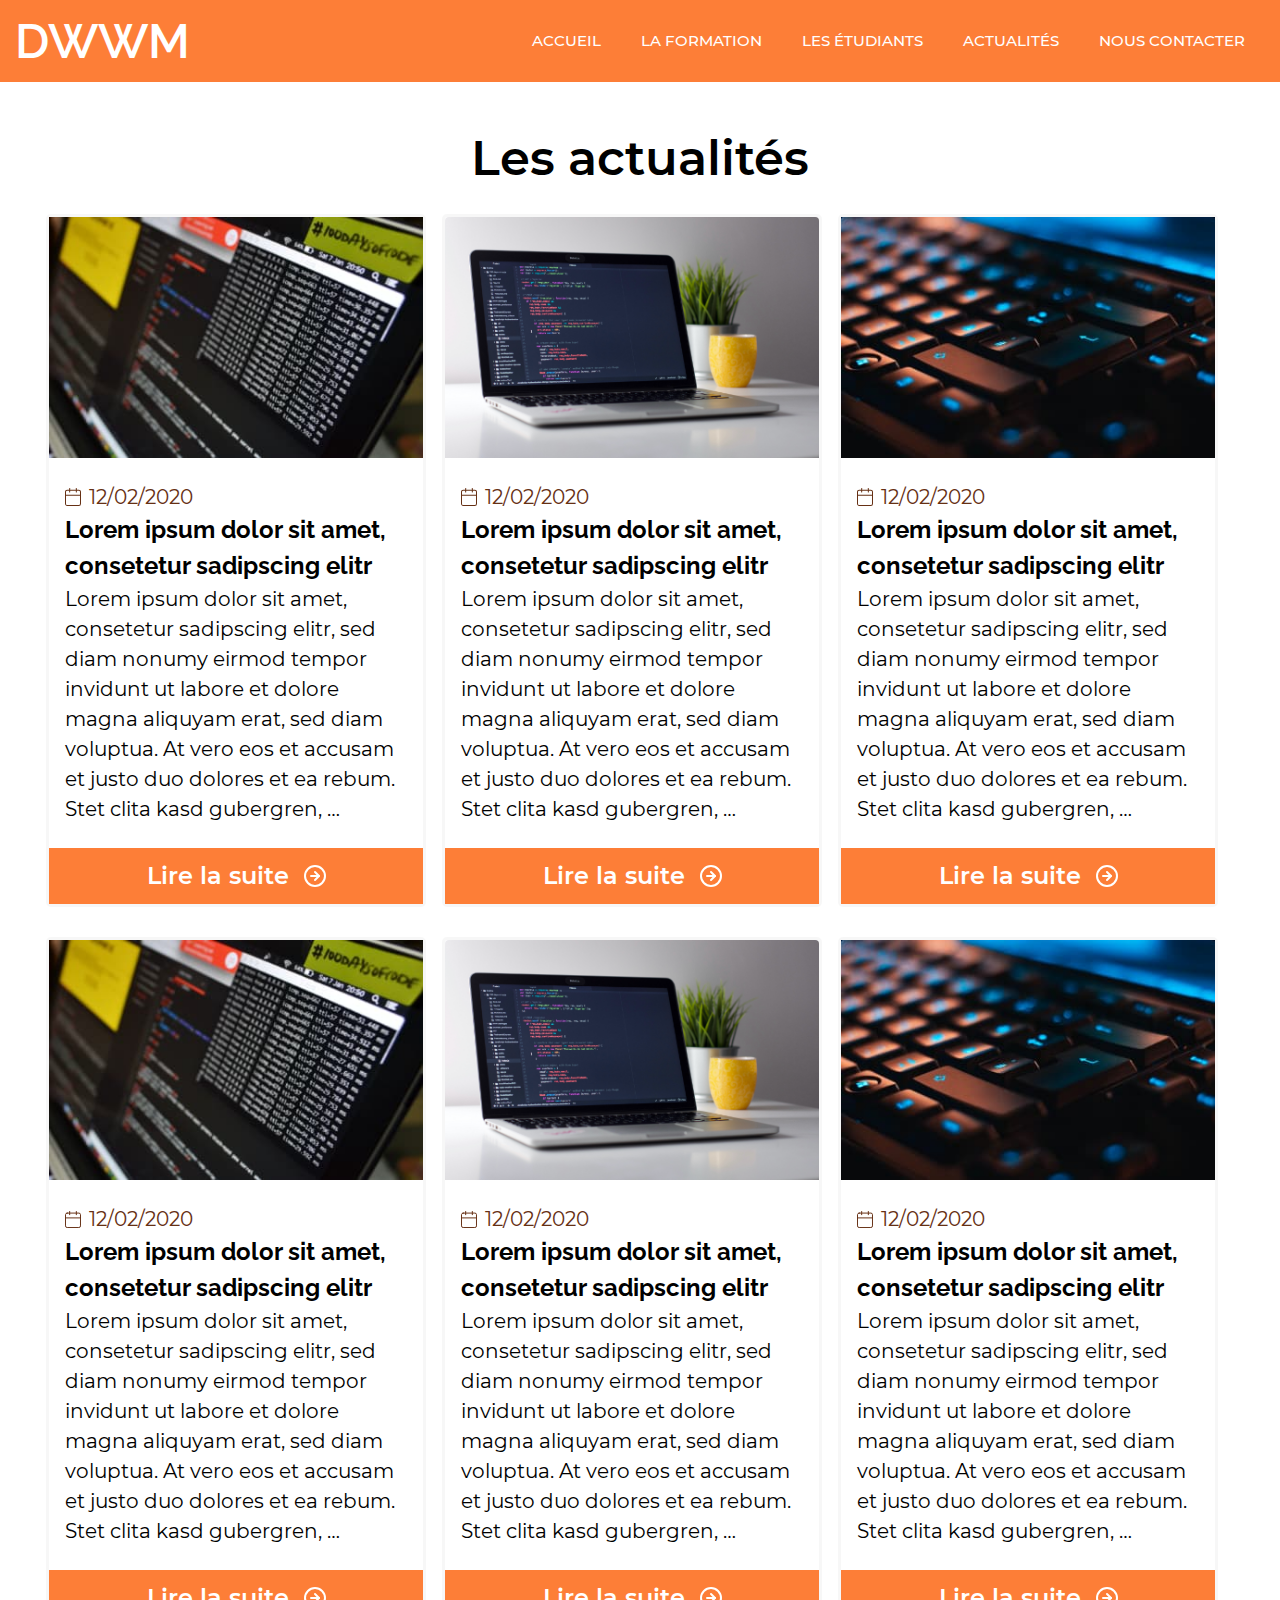
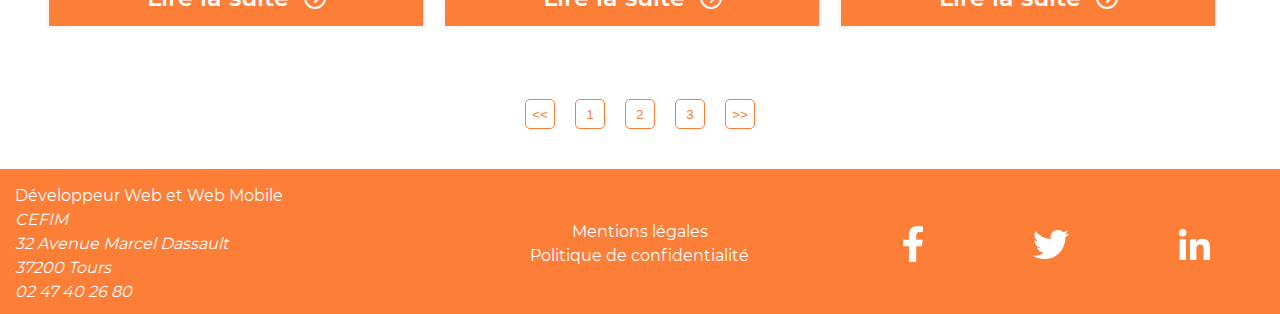
==== commit 0b1e3da4: "Rajout de la balise adress sur les footer" ====
--- a/actualites.html
+++ b/actualites.html
@@ -145,19 +145,14 @@
         <div class="container">
             <div class="main-footer-contact">
                 <p>Développeur Web et Web Mobile</p>
-                <ul class="contact-list">
-                    <li class="contact-item">
-                        <a class="contact-link" href="https://g.page/cefimformation?share">
-                            <p>CEFIM</p>
-                            <p>32 Avenue Marcel Dassault</br>
-                               37200 Tours
-                            </p>
-                        </a>
-                    </li>
-                    <li class="contact-item">
-                        <a class="contact-link" href="tel:+33247402680">02 47 40 26 80</a>
-                    </li>
-                </ul>
+                <address>
+                    <p>CEFIM</p>
+                    <a class="contact-link" href="https://g.page/cefimformation?share">
+                        <p>32 Avenue Marcel Dassault</br>
+                           37200 Tours</p>
+                    </a>
+                    <a class="contact-link" href="tel:+33247402680">02 47 40 26 80</a>
+                </address>
             </div>
             <ul class="main-footer-list">
                 <li class="main-footer-item">
